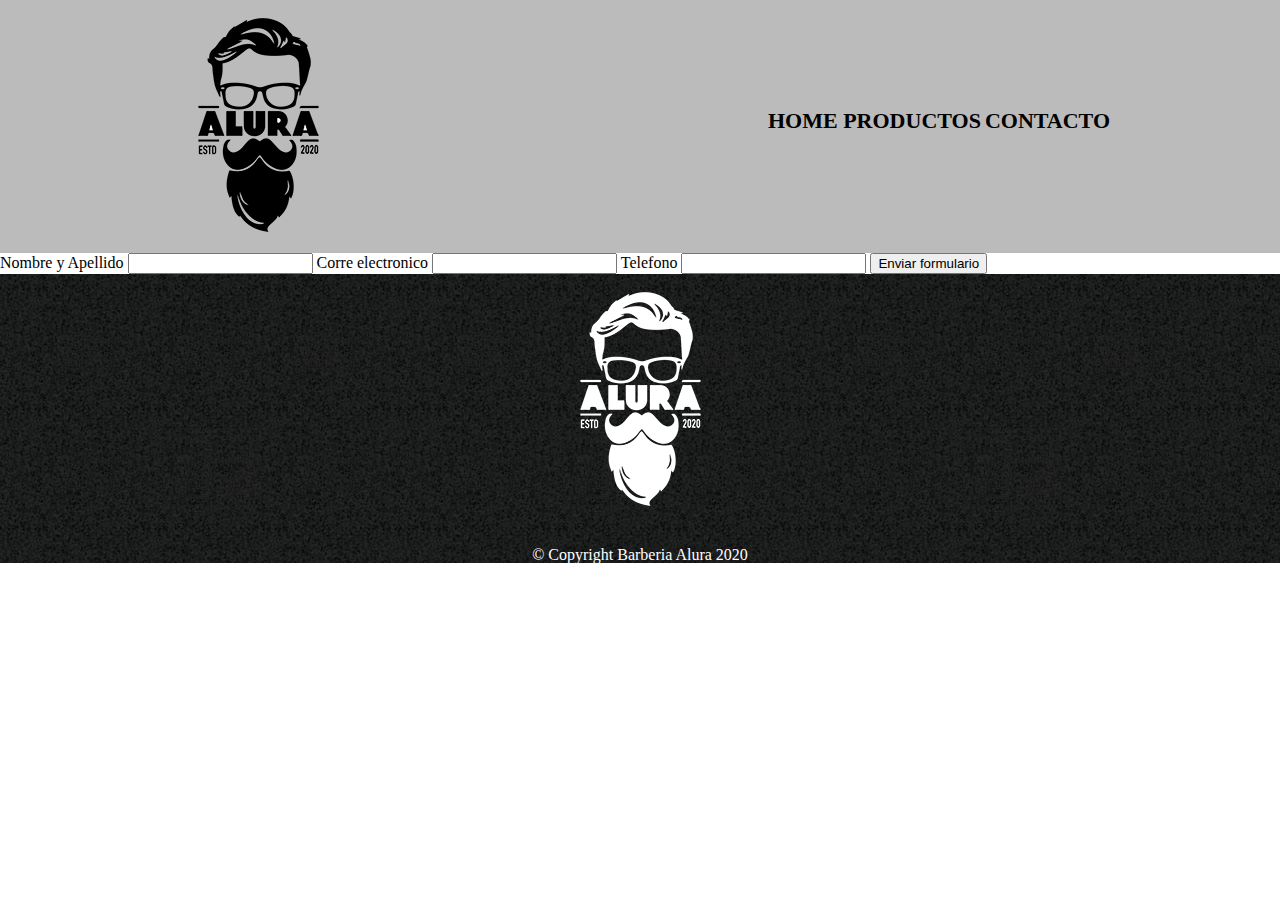
==== contacto.html @ 129db69f "cambios en los nombres de los archivos css, mas creacion de la parte contacto usando formularios" ====
<!DOCTYPE html>
<html> 
<head>
   
</head>
    <meta charset="UTF-8">
    <title> Contacto</title>
    <link rel="stylesheet" href="style.css">
    <link rel="stylesheet" href="reset.css">
</head>
    <body>
        <header>
            <div class="caja">
            <h1> <img src="imagenes/logo.png"> </h1>
                <nav>
                    <ul>
                        <li><a href="index.html"> Home </a></li>
                        <li> <a href="productos.html">Productos</a></li>
                        <li><a href="contacto.html">Contacto </a></li>
                    </ul>
                </nav>
        </div>
        </header>
        <main>
            <form>
                <label for="nombreapellido"> Nombre y Apellido </label>
                <input type="text" id="nombreapellido">

                <label for="correoelectronico"> Corre electronico</label>
                <input type="text" id="correoelectronico">

                <label for="telefono"> Telefono</label>
                <input type="text" id="telefono">

                <input type="submit" value="Enviar formulario">


            </form>
        </main>
        <footer>
            <img src="imagenes/logo-blanco.png">
            <p class="copyright"> &copy Copyright Barberia Alura 2020 </p>
        </footer>
    </body>



</html>
---- style.css ----
header {
    background-color: #BBBBBB;
    padding: 20px 0;
}

.caja {
    width: 940px;
    position: relative;
    margin: 0 auto;
}

nav {
    position: absolute;
    top: 110px;
    right: 0;
}

nav li {
    display: inline;
    margin: 0,  0, 0, 15px;
}

nav a {
    text-transform: uppercase;
    color: #000000;
    font-weight: bold;
    font-size: 22px;
    text-decoration: none;
}

nav a:hover {
    color: #c78c19;
    text-decoration: underline;
}

.productos {
    width: 940px;
    margin: 0 auto;
    padding: 50px;
}

.productos li {
    display: inline-block;
    text-align: center;
    width: 30%;
    vertical-align: top;
    color: #000000;
    margin: 0 1.5%;
    padding: 30px 20px;
    box-sizing: border-box;
    border-color: #000000;
    border-width: 2px;
    border-style: solid;
    border-radius: 10px;
}

.productos li:hover {
    border-color: #c78c19;
}

.productos li:active {
    border-color: #088c19;
}

.productos h2 {
    font-size: 30px;
    font-weight: bold;
}

.productos li:hover h2 {
    font-size: 33px;
}

.producto-descripcion {
    font-size: 18px;
}

.producto-precio {
    font-size: 20px;
    font-weight: bold;
    margin-top: 10px;
}

footer {
    text-align: center;
    background: url(imagenes/bg.jpg);
}

.copyright {
    color: #FFFFFF;
    font-size: 16px;
    margin: 20px;

}
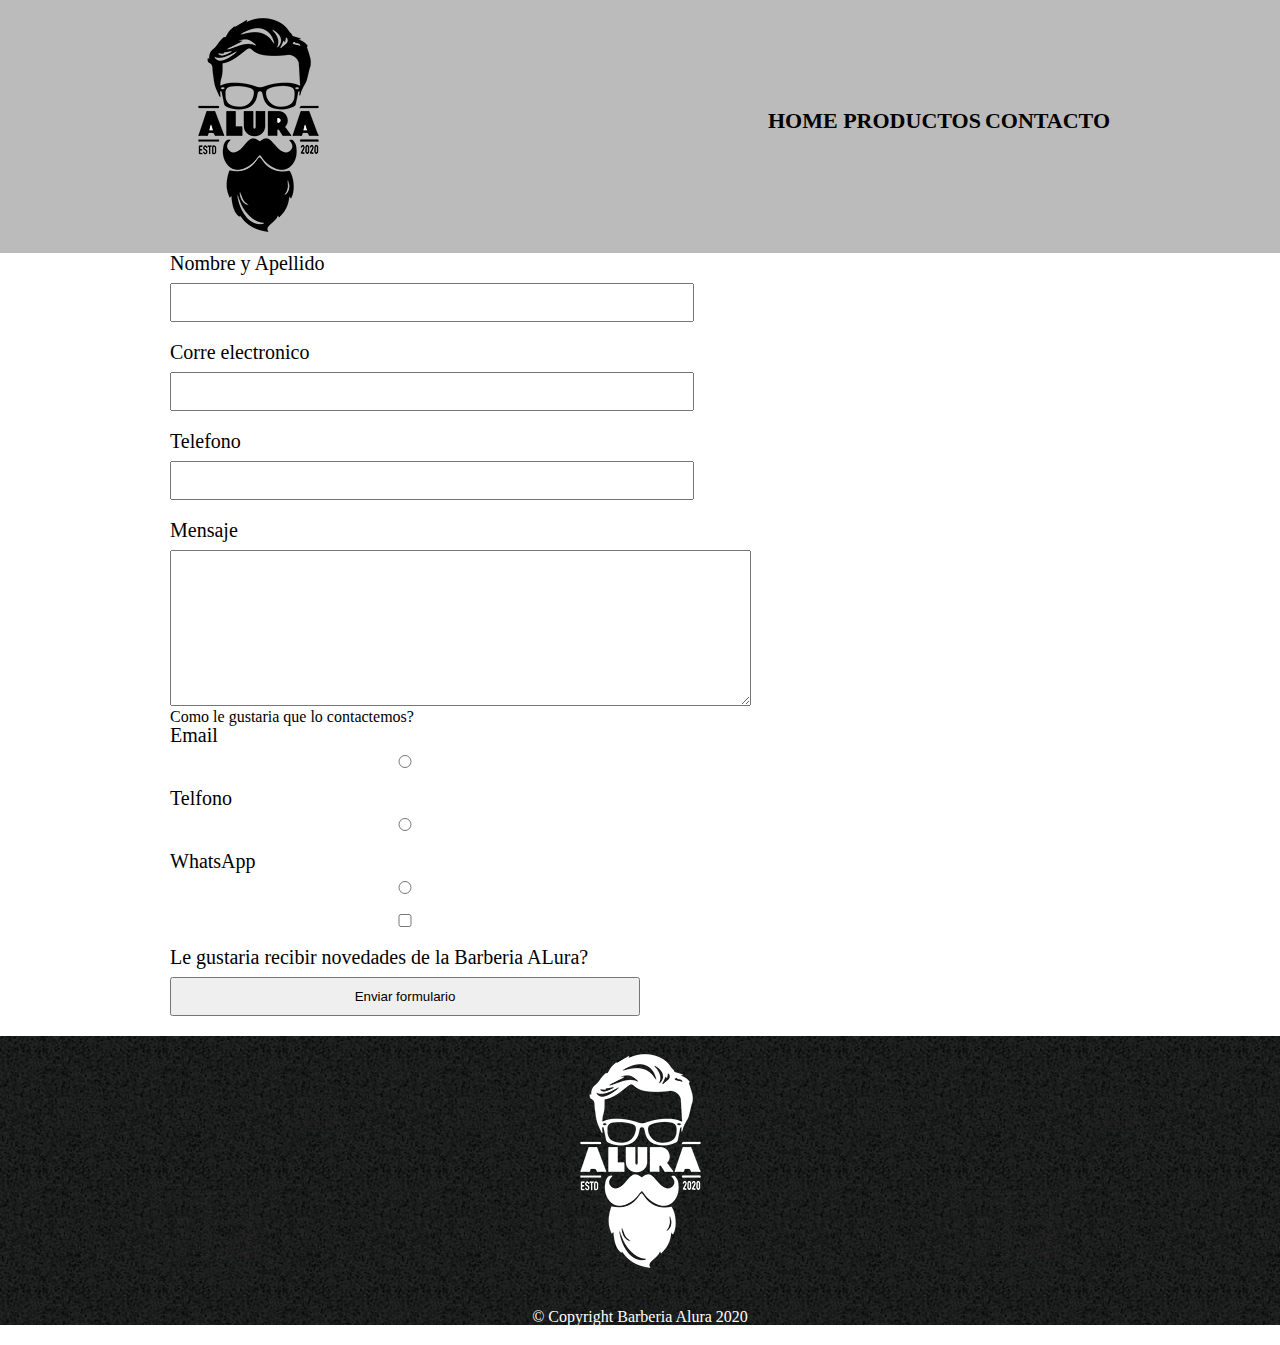
==== commit bc656c37: "Creacion del formulario "como le gustaria que los conctactemos" usando la estiqueta <input type="rad" ====
--- a/contacto.html
+++ b/contacto.html
@@ -32,6 +32,22 @@
                 <label for="telefono"> Telefono</label>
                 <input type="text" id="telefono">
 
+                <label for="mensaje"> Mensaje</label>
+                <textarea cols="70" rows="10" id="mensaje"></textarea>
+
+            <div>
+                <p> Como le gustaria que lo contactemos?</p>
+
+                <label for="radio-email"> Email</label>
+                <input type="radio" name="contacto" value="email" id="radio-email">
+
+                <label for="radio-telefono"> Telfono</label>
+                <input type="radio" name="contacto" value="telefono" id="radio-telefono">
+
+                <label for="radio-whatsapp"> WhatsApp</label>
+                <input type="radio" name="contacto" value="Whatsapp" id="radio-whatsapp">
+            </div>
+                <label> <input type="checkbox">Le gustaria recibir novedades de la Barberia ALura? </label>
                 <input type="submit" value="Enviar formulario">
 
 
--- a/style.css
+++ b/style.css
@@ -90,5 +90,27 @@
     color: #FFFFFF;
     font-size: 16px;
     margin: 20px;
+}
 
-}+main {
+    width: 940px;
+    margin: 0 auto;
+}
+
+form {
+    margin: 40px 0;
+}
+
+form label {
+    display:block;
+    font-size: 20px;
+    margin: 0 0 10px;
+}
+
+form input {
+    display: block;
+    margin: 0 0 20px;
+    padding: 10px 25px;
+    width: 50%;
+}
+
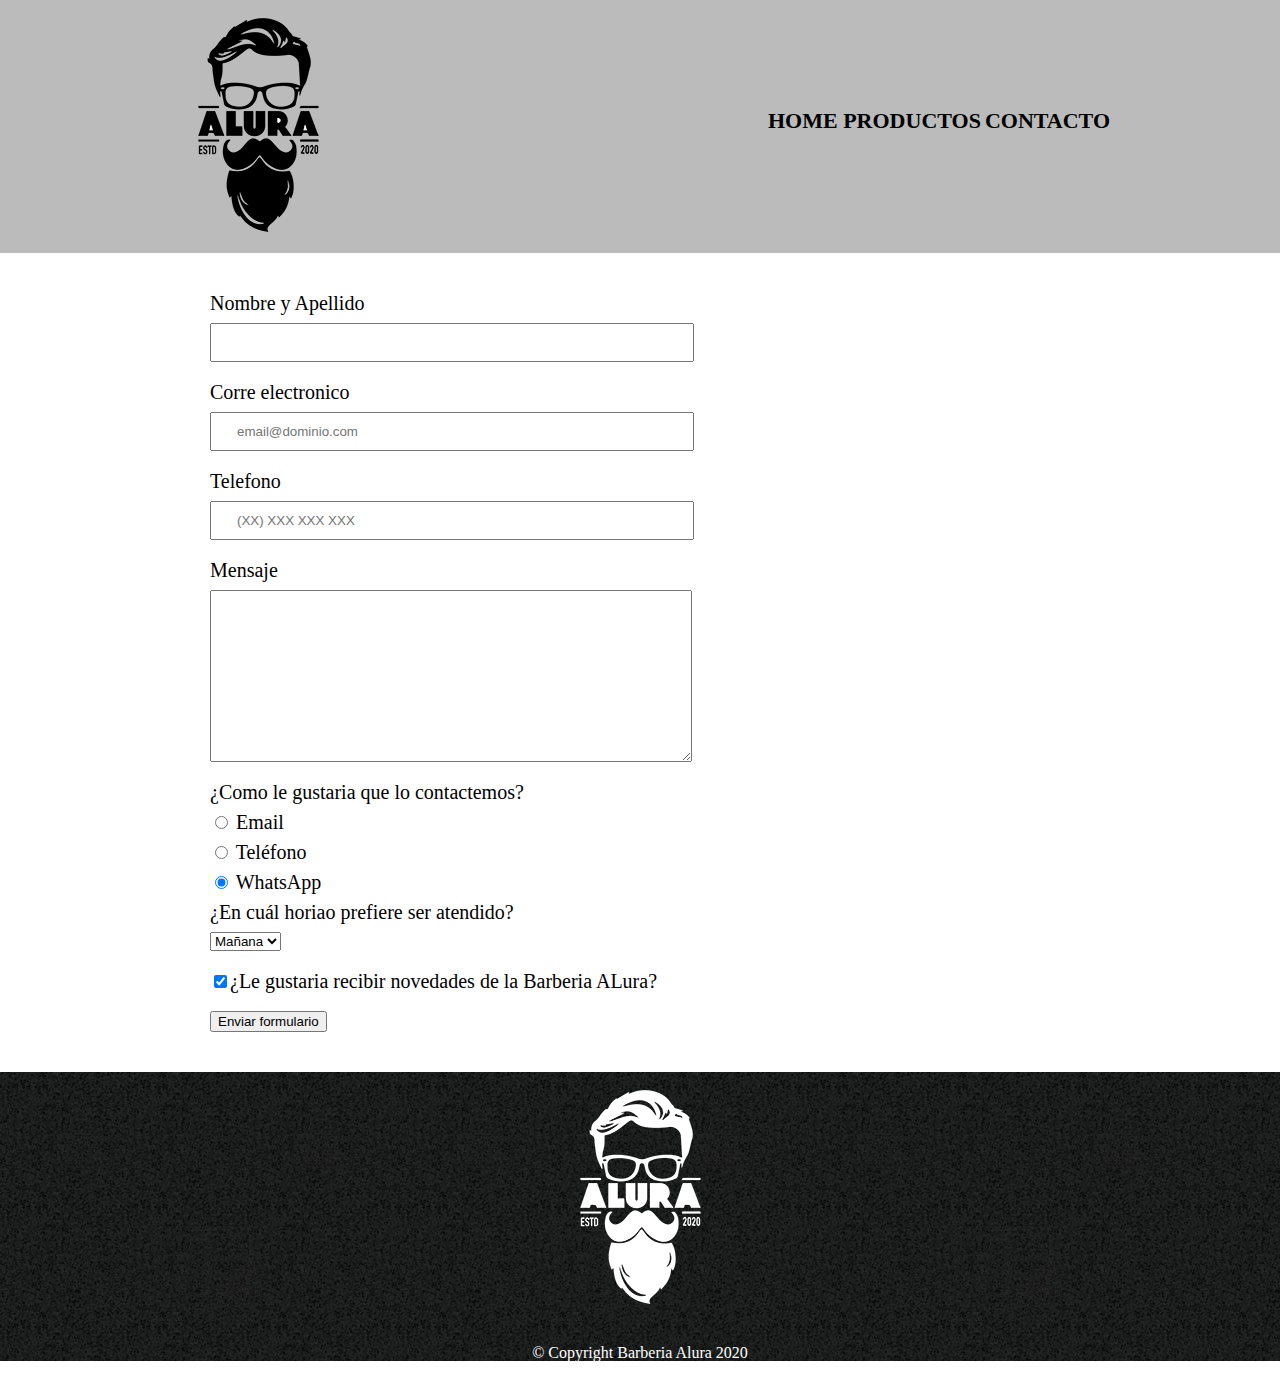
==== commit a123bda0: "agregando buenas practicas en el codigo" ====
--- a/contacto.html
+++ b/contacto.html
@@ -1,64 +1,63 @@
 <!DOCTYPE html>
 <html> 
 <head>
-   
-</head>
     <meta charset="UTF-8">
     <title> Contacto</title>
     <link rel="stylesheet" href="style.css">
     <link rel="stylesheet" href="reset.css">
 </head>
-    <body>
-        <header>
-            <div class="caja">
-            <h1> <img src="imagenes/logo.png"> </h1>
-                <nav>
-                    <ul>
-                        <li><a href="index.html"> Home </a></li>
-                        <li> <a href="productos.html">Productos</a></li>
-                        <li><a href="contacto.html">Contacto </a></li>
-                    </ul>
-                </nav>
-        </div>
-        </header>
-        <main>
-            <form>
-                <label for="nombreapellido"> Nombre y Apellido </label>
-                <input type="text" id="nombreapellido">
+<body>
+    <header>
+        <div class="caja">
+        <h1> <img src="imagenes/logo.png" alt="Logo de la Barberia Alura"> </h1>
+            <nav>
+                <ul>
+                    <li><a href="index.html"> Home </a></li>
+                    <li> <a href="productos.html">Productos</a></li>
+                    <li><a href="contacto.html">Contacto </a></li>
+                </ul>
+            </nav>
+    </div>
+    </header>
+    <main>
+        <form>
+            <label for="nombreapellido"> Nombre y Apellido </label>
+            <input type="text" id="nombreapellido" class="input-padron" required>
 
-                <label for="correoelectronico"> Corre electronico</label>
-                <input type="text" id="correoelectronico">
+            <label for="correoelectronico"> Corre electronico</label>
+            <input type="email" id="correoelectronico" class="input-padron" required placeholder="email@dominio.com">
 
-                <label for="telefono"> Telefono</label>
-                <input type="text" id="telefono">
+            <label for="telefono"> Telefono</label>
+            <input type="tel" id="telefono" class="input-padron" required placeholder="(XX) XXX XXX XXX">
 
-                <label for="mensaje"> Mensaje</label>
-                <textarea cols="70" rows="10" id="mensaje"></textarea>
+            <label for="mensaje"> Mensaje</label>
+            <textarea cols="70" rows="10" id="mensaje" class="input-padron"></textarea>
 
-            <div>
-                <p> Como le gustaria que lo contactemos?</p>
+        <fieldset>
+            <legend> ¿Como le gustaria que lo contactemos?</legend>
 
-                <label for="radio-email"> Email</label>
-                <input type="radio" name="contacto" value="email" id="radio-email">
+            <label for="radio-email"> <input type="radio" name="contacto" value="email" id="radio-email"> Email</label>
 
-                <label for="radio-telefono"> Telfono</label>
-                <input type="radio" name="contacto" value="telefono" id="radio-telefono">
-
-                <label for="radio-whatsapp"> WhatsApp</label>
-                <input type="radio" name="contacto" value="Whatsapp" id="radio-whatsapp">
-            </div>
-                <label> <input type="checkbox">Le gustaria recibir novedades de la Barberia ALura? </label>
-                <input type="submit" value="Enviar formulario">
-
-
-            </form>
-        </main>
-        <footer>
-            <img src="imagenes/logo-blanco.png">
-            <p class="copyright"> &copy Copyright Barberia Alura 2020 </p>
-        </footer>
-    </body>
-
-
-
+            <label for="radio-telefono"><input type="radio" name="contacto" value="telefono" id="radio-telefono"> Teléfono</label>
+    
+            <label for="radio-whatsapp"><input type="radio" name="contacto" value="Whatsapp" id="radio-whatsapp" checked> WhatsApp</label>
+          
+        </fieldset>
+    <fieldset> 
+        <legend> ¿En cuál horiao prefiere ser atendido?</legend>
+        <select>
+            <option>Mañana</option>
+            <option>Tarde</option>
+            <option>Noche</option>
+        </select>
+    </fieldset>
+        <label class="checkbox"> <input type="checkbox" checked>¿Le gustaria recibir novedades de la Barberia ALura? </label>
+        <input type="submit" value="Enviar formulario">
+</form>
+    </main>
+    <footer>
+        <img src="imagenes/logo-blanco.png" alt="Logo de la Barberia Alura">
+        <p class="copyright"> &copy Copyright Barberia Alura 2020 </p>
+    </footer>
+</body>
 </html>--- a/style.css
+++ b/style.css
@@ -84,6 +84,7 @@
 footer {
     text-align: center;
     background: url(imagenes/bg.jpg);
+    padding: 40px;
 }
 
 .copyright {
@@ -98,19 +99,24 @@
 }
 
 form {
-    margin: 40px 0;
+    margin: 40px !important;
 }
 
-form label {
+form label, form legend {
     display:block;
     font-size: 20px;
     margin: 0 0 10px;
 }
 
-form input {
+.input-padron {
     display: block;
     margin: 0 0 20px;
     padding: 10px 25px;
     width: 50%;
 }
 
+.checkbox {
+    margin: 20px 0;
+}
+
+
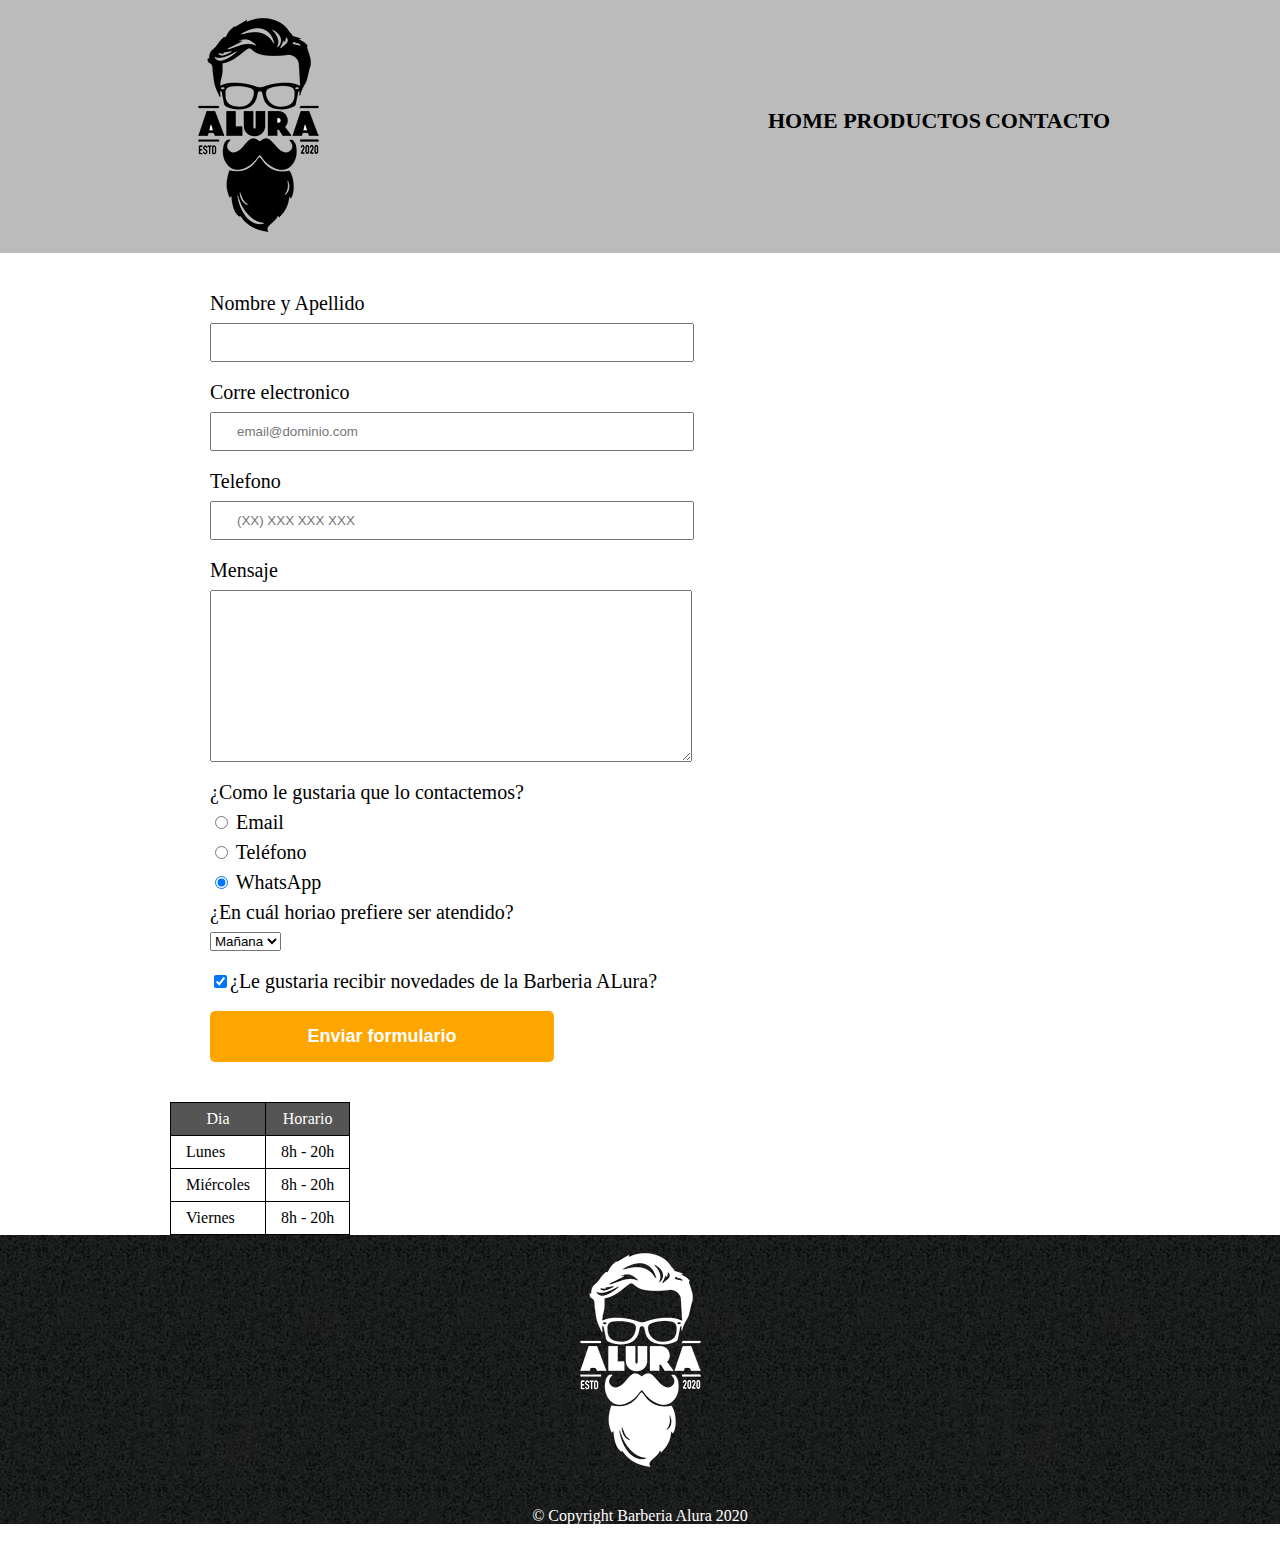
==== commit a9e493e2: "estilo del boton enviar y tabla con los horarios" ====
--- a/contacto.html
+++ b/contacto.html
@@ -52,8 +52,33 @@
         </select>
     </fieldset>
         <label class="checkbox"> <input type="checkbox" checked>¿Le gustaria recibir novedades de la Barberia ALura? </label>
-        <input type="submit" value="Enviar formulario">
-</form>
+        <input type="submit" value="Enviar formulario" class="enviar">
+        </form>
+        <table>
+            <thead>
+                <tr>
+                    <th>Dia</th>
+                    <th>Horario</th>
+                </tr>
+            </thead>
+           
+            <tbody>
+                <tr>
+                    <td>Lunes</td>
+                    <td>8h - 20h</td>
+                </tr>
+                <tr>
+                    <td>Miércoles</td>
+                    <td>8h - 20h</td>
+                </tr>
+                <tr>
+                    <td>Viernes</td>
+                     <td>8h - 20h</td>
+                </tr>
+            </tbody>
+           
+        </table>
+
     </main>
     <footer>
         <img src="imagenes/logo-blanco.png" alt="Logo de la Barberia Alura">
--- a/style.css
+++ b/style.css
@@ -119,4 +119,37 @@
     margin: 20px 0;
 }
 
+.enviar {
+    width: 40%;
+    padding: 15px 0;
+    font-size: 18px;
+    font-weight: bold;
+    color: white;
+    background: orange;
+    border: none;
+    border-radius: 5px;
+    transition: 1s all;
+    cursor: pointer;
+}
 
+.enviar:hover {
+    background: darkorange;
+    transform: scale(1.2);
+}
+
+table {
+    margin: 40px 40px;
+}
+
+thead {
+    background: #555555;
+    color: white;
+    font-weight: bold;
+}
+
+td, th {
+    border: 1px solid #000000 !important;
+    padding: 8px 15px !important;
+}
+
+
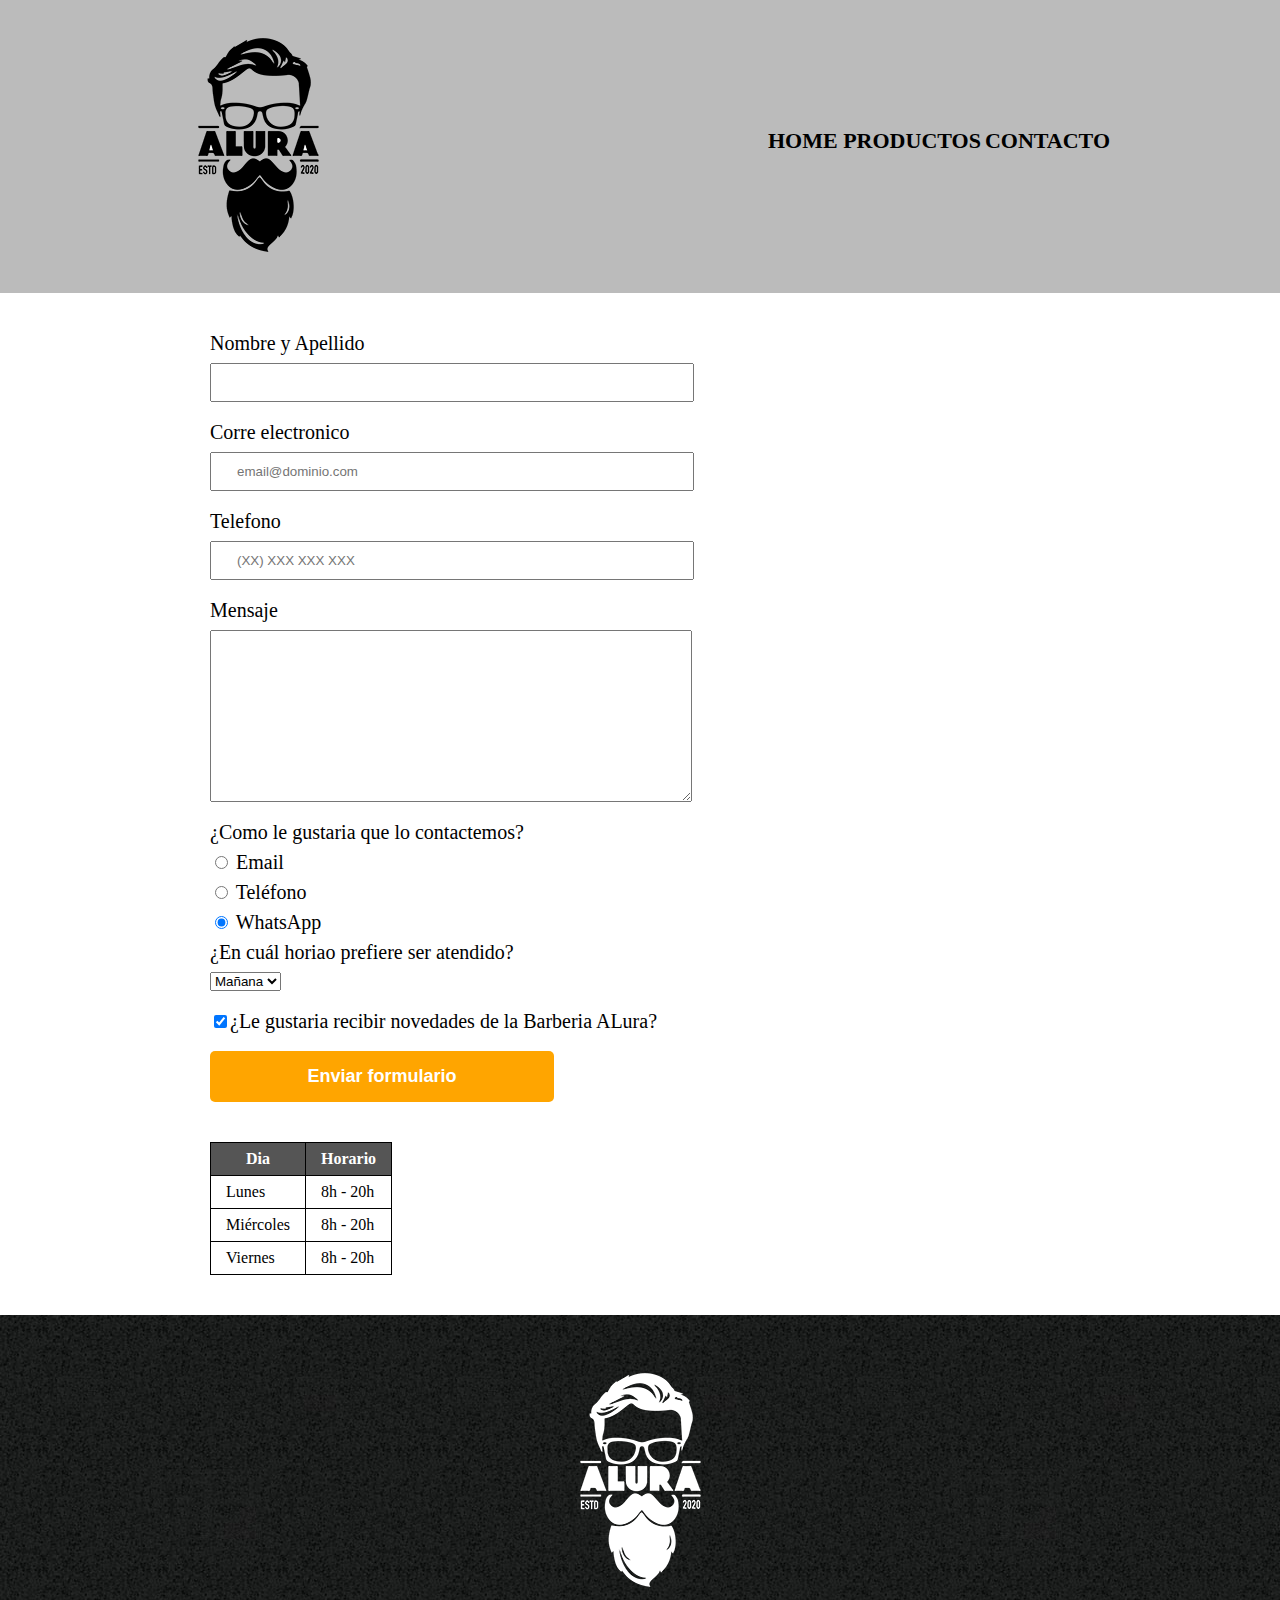
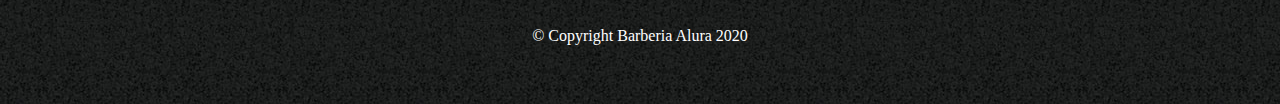
==== commit aff9421c: "mejorando el home de la pagina" ====
--- a/contacto.html
+++ b/contacto.html
@@ -3,8 +3,8 @@
 <head>
     <meta charset="UTF-8">
     <title> Contacto</title>
+    <link rel="stylesheet" href="reset.css">
     <link rel="stylesheet" href="style.css">
-    <link rel="stylesheet" href="reset.css">
 </head>
 <body>
     <header>
--- a/style.css
+++ b/style.css
@@ -99,7 +99,7 @@
 }
 
 form {
-    margin: 40px !important;
+    margin: 40px;
 }
 
 form label, form legend {
@@ -148,8 +148,34 @@
 }
 
 td, th {
-    border: 1px solid #000000 !important;
-    padding: 8px 15px !important;
+    border: 1px solid #000000;
+    padding: 8px 15px;
 }
 
+/*CSS para nuestro home*/
 
+.banner {
+    width: 100%;
+}
+
+.titulo-principal {
+    text-align: center;
+    font-size: 2em;
+    margin: 0 0 1em;
+}
+
+.principal p {
+    margin: 0 0 1em;
+}
+
+.principal strong {
+    font-weight: bold;
+}
+
+.principal em {
+    font-style: italic;
+}
+
+.imagenDiferenciales {
+    width: 60%;
+}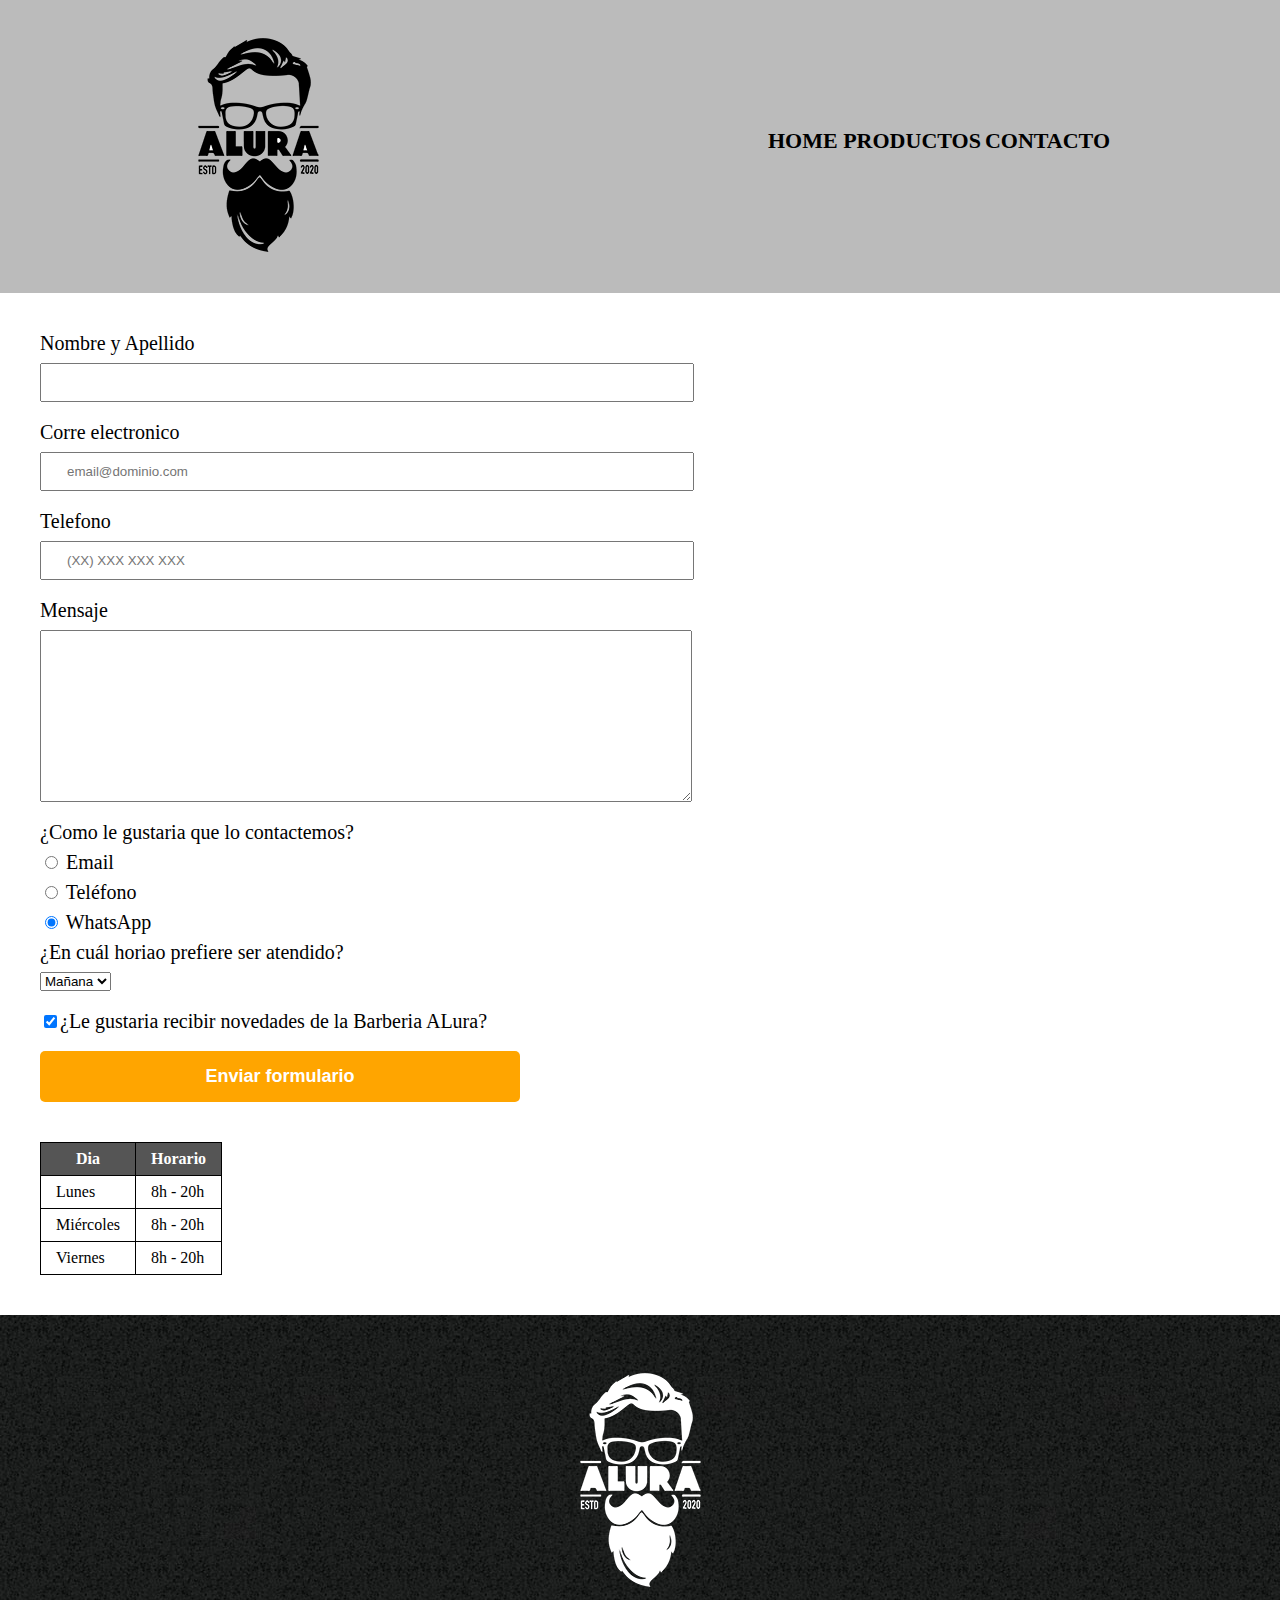
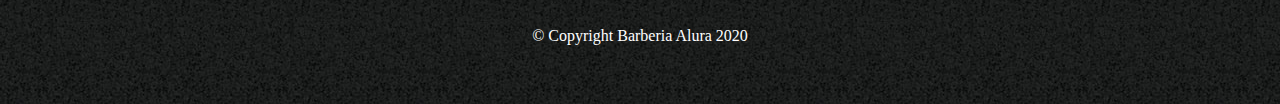
==== commit 4803b3a7: "pagina finalizada con intento de responsive" ====
--- a/contacto.html
+++ b/contacto.html
@@ -2,6 +2,7 @@
 <html> 
 <head>
     <meta charset="UTF-8">
+    <meta name="viewport" content="width=device-width">
     <title> Contacto</title>
     <link rel="stylesheet" href="reset.css">
     <link rel="stylesheet" href="style.css">
--- a/style.css
+++ b/style.css
@@ -1,3 +1,4 @@
+
 header {
     background-color: #BBBBBB;
     padding: 20px 0;
@@ -93,11 +94,6 @@
     margin: 20px;
 }
 
-main {
-    width: 940px;
-    margin: 0 auto;
-}
-
 form {
     margin: 40px;
 }
@@ -158,14 +154,24 @@
     width: 100%;
 }
 
+.principal {
+    background: #FEFEFE;
+    padding: 3em;
+    width: 940px;
+    margin: 0 auto;
+}
+
 .titulo-principal {
     text-align: center;
     font-size: 2em;
     margin: 0 0 1em;
+    clear: left;
+    font-family: 'Lucida Sans';
 }
 
 .principal p {
     margin: 0 0 1em;
+    font-family: 'Lucida Sans';
 }
 
 .principal strong {
@@ -176,6 +182,91 @@
     font-style: italic;
 }
 
-.imagenDiferenciales {
+.utensilios {
+    width: 120px;
+    float: left;
+    margin: 0 20px 20px 0;
+}
+
+.mapa {
+    padding: 3em 0;
+    background: linear-gradient(#FFFFFF, #888888);
+}
+
+.mapa p {
+    margin: 0 0 2em;
+    text-align: center;
+    font-family: 'Lucida Sans';
+}
+
+.mapa-contenido {
+    width: 940px;
+    margin: 0 auto;
+}
+
+.diferenciales {
+    padding: 3em 0;
+    background: #888888;
+}
+.contenido-diferenciales {
+    width: 640px;
+    margin: 0 auto;
+    font-family: 'Lucida Sans';
+}
+
+.lista-diferenciales {
+    width: 40%;
+    display: inline-block;
+    vertical-align: top;
+}
+
+.items {
+    line-height: 1.5;
+}
+
+.items::before {
+    content: "●";
+}
+.items:first-child { 
+    font-weight: bold;
+}
+
+.imagen-diferenciales {
     width: 60%;
-}+    transition: 400ms;
+    box-shadow: 10px 10px 30px 15px #000000;
+}
+
+.imagen-diferenciales:hover {
+    opacity: 0.3;
+}
+.video {
+    width: 560px;
+    margin: 1em auto;
+}
+
+@media screen and (max-width: 480px) {
+    h1 {
+        text-align: center;
+    }
+    nav {
+        position: static;
+    }
+    .caja, .principal, .mapa-contenido, .contenido-diferenciales, .video, .productos{
+        width: auto;
+    }
+    .lista-diferenciales, .imagen-diferenciales, .productos li{
+        width: 100%;
+        margin: 2%;
+    }
+    .enviar:hover {
+        width: 100%;
+    }
+}
+
+
+
+  
+
+
+
